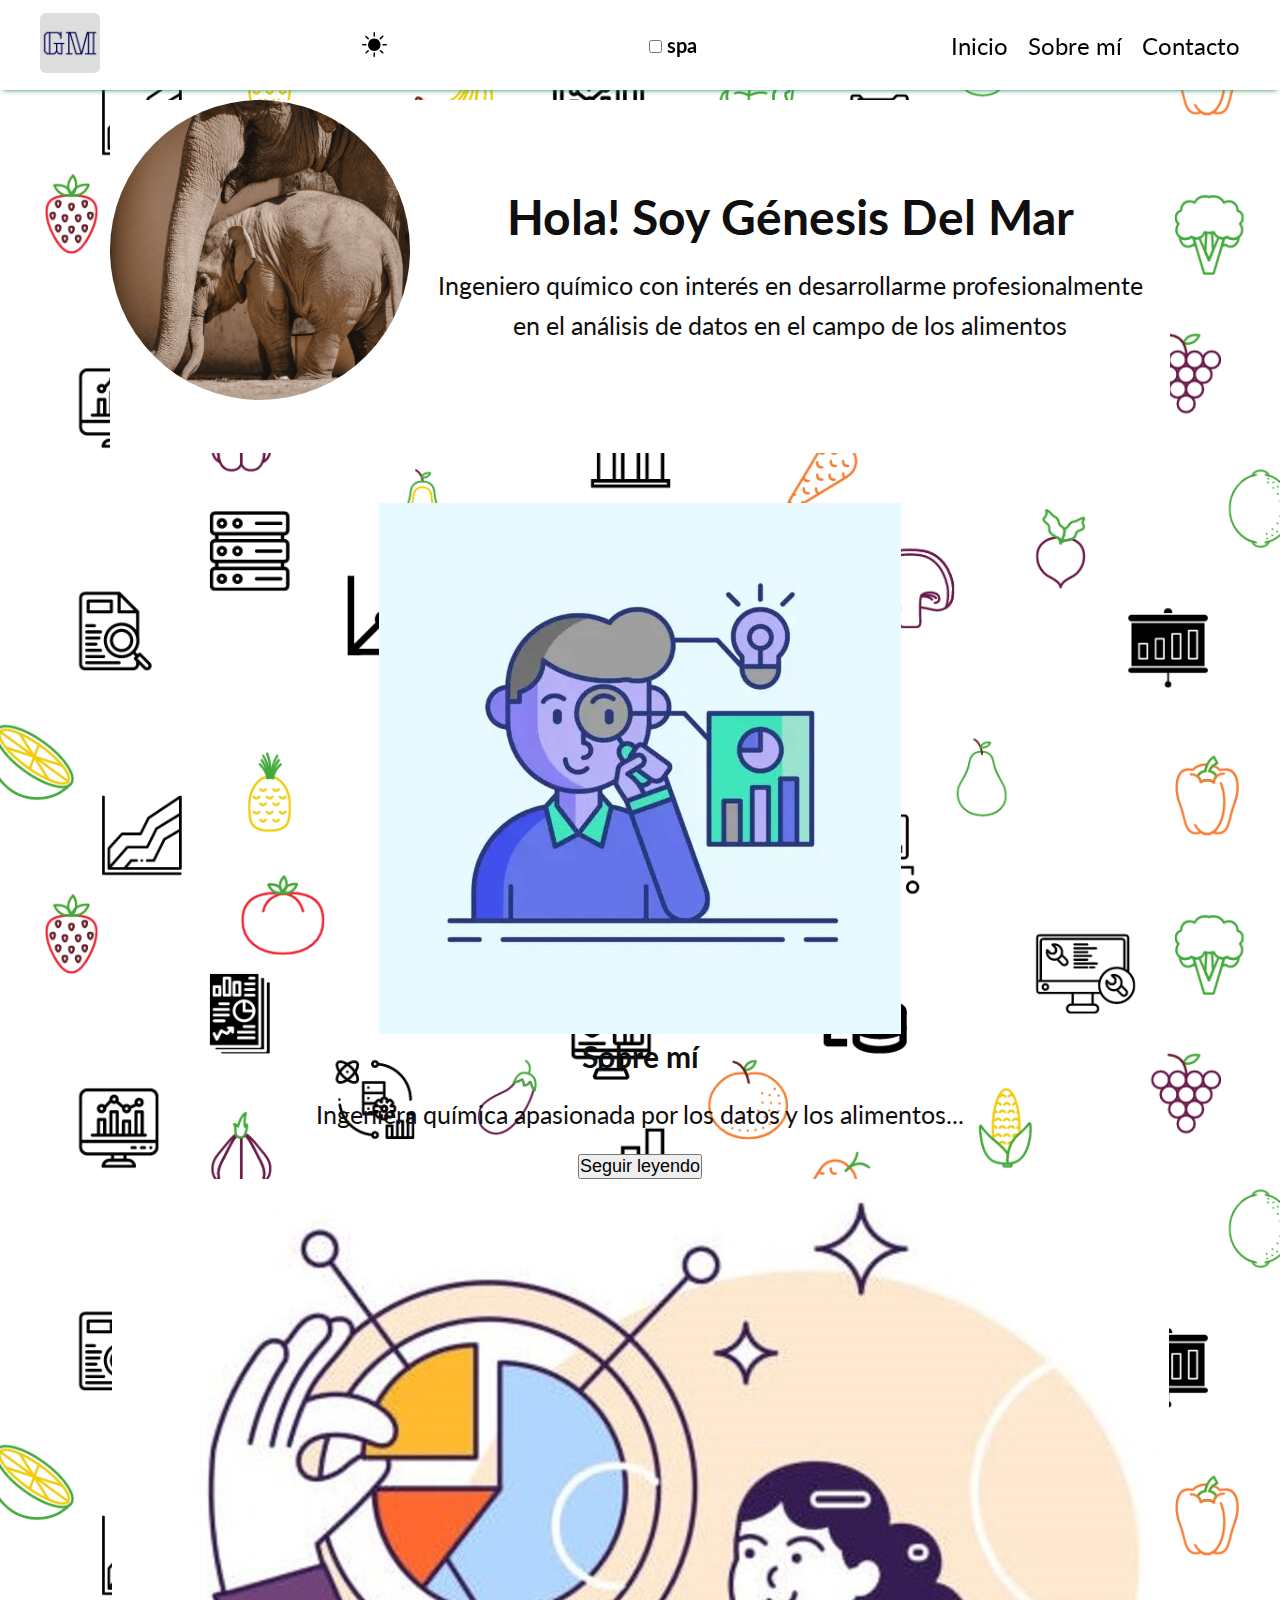
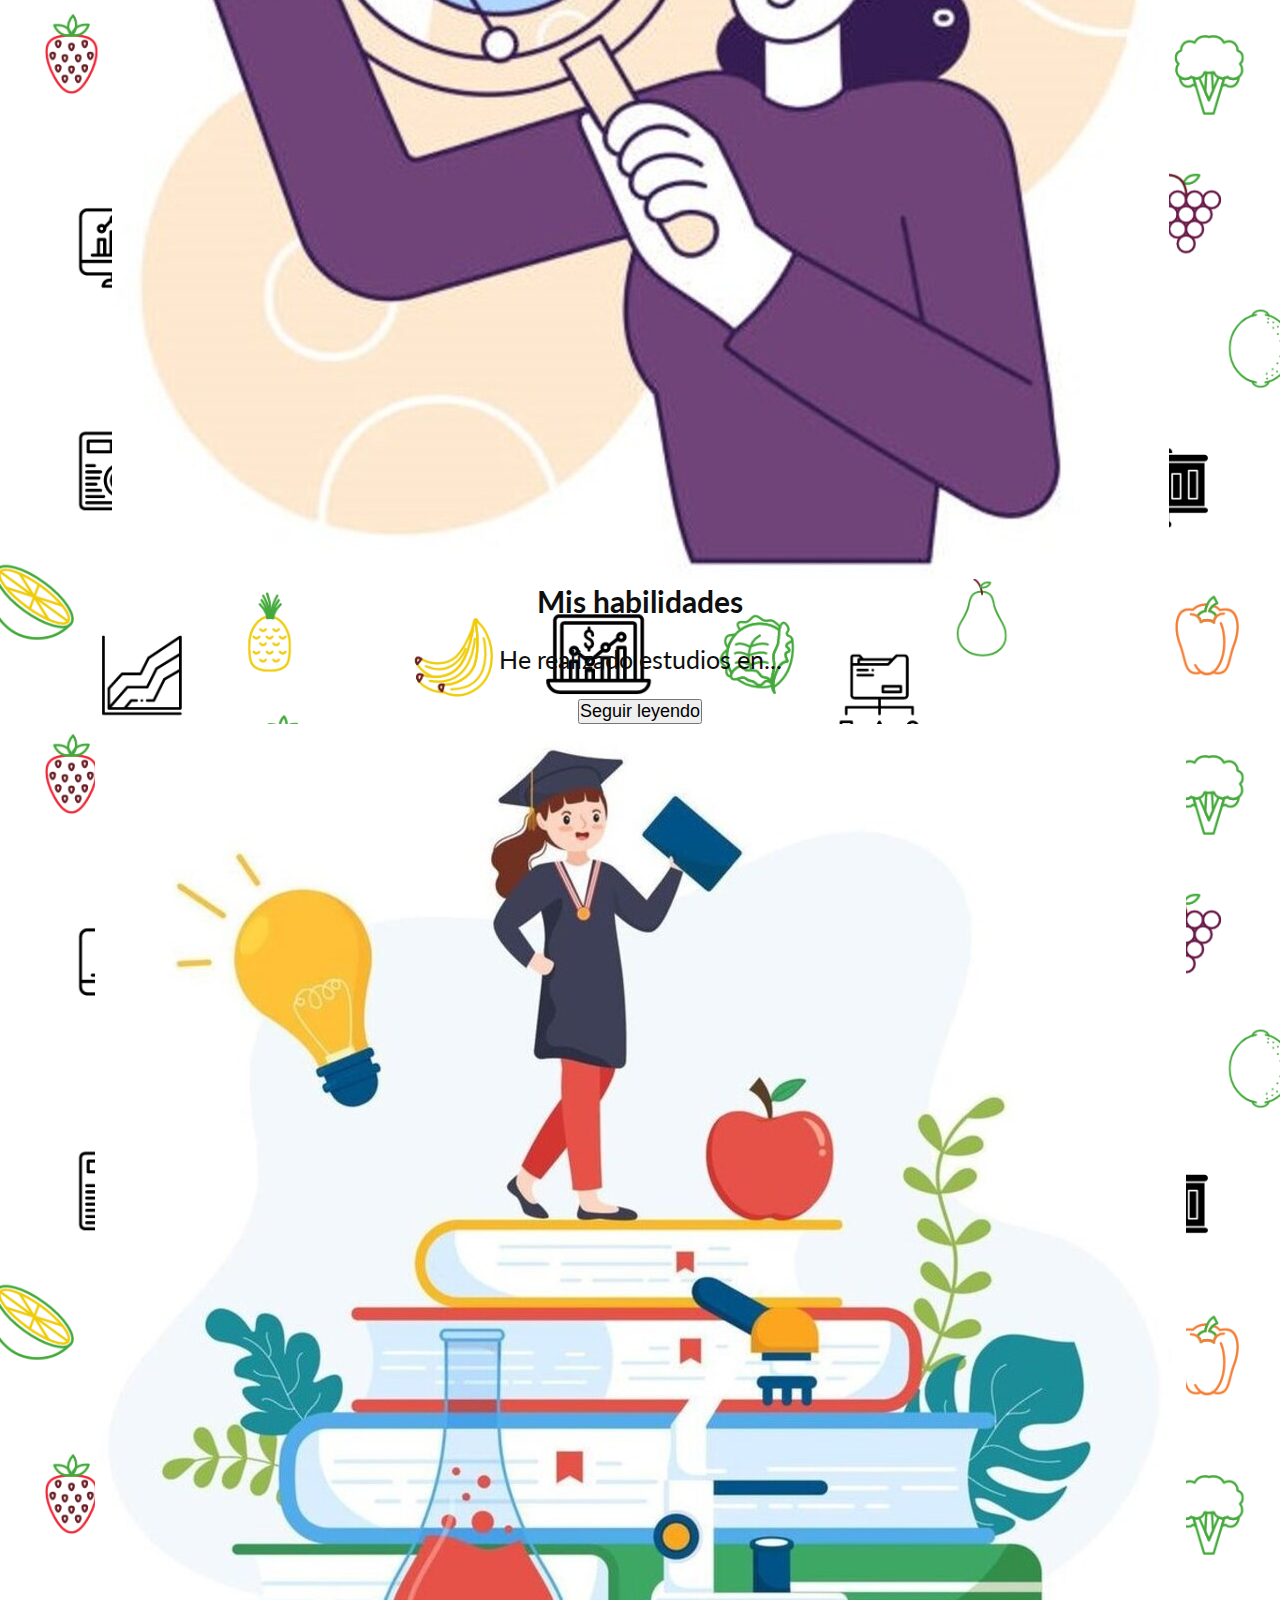
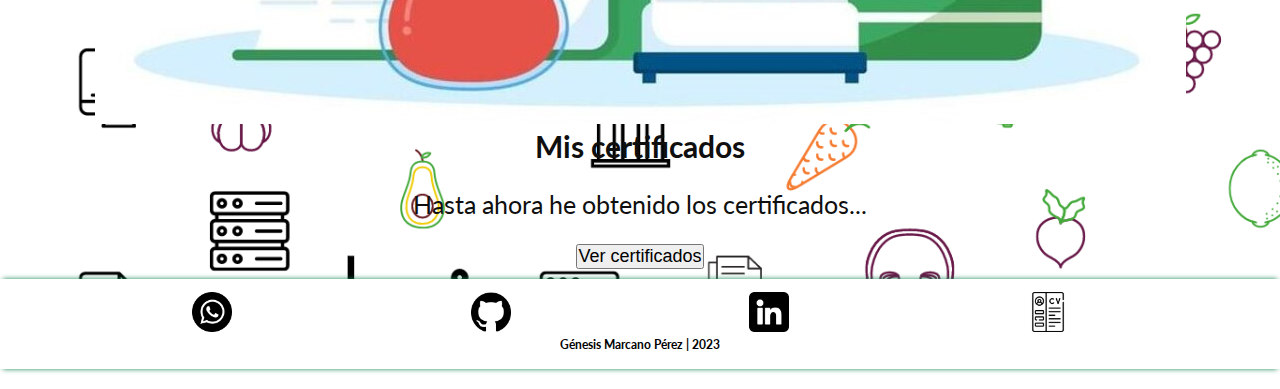
==== index.html @ d4d33fe5 "first commit" ====
<!DOCTYPE html>
<html lang="es">

<head>
    <meta charset="UTF-8">
    <meta http-equiv="X-UA-Compatible" content="IE=edge">
    <meta name="viewport" content="width=device-width, initial-scale=1.0">
    <title>Genesis Marcano</title>
    <link rel="shorcut icon" href="./img/ico-logo-gene.ico">
    <link rel="stylesheet" href="./css/styles.css">
    <link href="https://cdn.jsdelivr.net/npm/bootstrap@5.3.1/dist/css/bootstrap.min.css" rel="stylesheet"
        integrity="sha384-4bw+/aepP/YC94hEpVNVgiZdgIC5+VKNBQNGCHeKRQN+PtmoHDEXuppvnDJzQIu9" crossorigin="anonymous">
</head>

<body class="normal" data-bs-theme="light">
    
    <header>

        <a href="#home" aria-label="Ir a la seccion de inicio"><img src="./img/ico-logo-gene.png" alt="logo-gene"
                id="logo-header"></a>

        <button id="mode-btn">
            <i class="bi bi-moon-stars-fill" id="dark-mode"></i>
            <i class="bi bi-brightness-high-fill" id="light-mode"></i>
        </button>

        <div class="form-check form-switch" id="lang">
            <input id="lang-btn" name="lang-btn" class="form-check-input" type="checkbox" role="switch">
            <label class="form-check-label lang-label" for="lang-btn"> spa </label>
        </div>

        <button id="menu-btn">
            <i class="bi bi-list" id="open-menu"></i>
            <i class="bi bi-x" id="close-menu"></i>
        </button>

        <nav>
            <ul id="header-menu">
                <li class="header-list"><a href="#home">Inicio</a></li>
                <li class="header-list"><a href="#about-me">Sobre mí</a></li>
                <li class="header-list"><a href="#contact">Contacto</a></li>
            </ul>
        </nav>

    </header>

    <main>

        <section id="home">
            <img src="./img/foto-perfil.jpg" alt="foto-perfil" id="profile-picture" class="#">
            <article class="content">
                <h1 class="h1-media">Hola! Soy Génesis Del Mar</h1>
                <p class="#">Ingeniero químico con interés en desarrollarme profesionalmente en el análisis de
                    datos en el campo de los alimentos</p>
            </article>
        </section>

        <section id="about-me">
            <div class="container-md text-center" id="aboutme-section">
                <div class="row justify-content-center">
                    <div class="col-8 col-md-4 mb-3">
                        <div class="card text-center border border-success h-100">
                            <img src="./img/sobre_mi.jpg" class="card-img-top mx-auto p-2" alt="img sobre mi">
                            <div class="card-body align-middle">
                                <h5 class="card-title fw-semibold">Sobre mí</h5>
                                <p class="card-text">Ingeniera química apasionada por los datos y los alimentos...
                                </p>
                                <button type="button" class="btn btn-light fw-semibold" id="button-aboutme1">Seguir
                                    leyendo</button>
                            </div>
                        </div>
                    </div>

                    <div class="col-8 col-md-4 mb-3">
                        <div class="card text-center border border-success h-100">
                            <img src="./img/mis_habilidades.jpg" class="card-img-top mx-auto p-2"
                                alt="img mis habilidades">
                            <div class="card-body align-middle">
                                <h5 class="card-title fw-semibold">Mis habilidades</h5>
                                <p class="card-text ">He realizado estudios en...</p>
                                <button type="button" class="btn btn-light fw-semibold" id="button-skills1">Seguir
                                    leyendo</button>
                            </div>
                        </div>
                    </div>

                    <div class="col-8 col-md-4 mb-3">
                        <div class="card text-center border border-success h-100">
                            <img src="./img/mis_certificados.jpg" class="card-img-top mx-auto p-2"
                                alt="img mis certificados">
                            <div class="card-body align-middle">
                                <h5 class="card-title fw-semibold">Mis certificados</h5>
                                <p class="card-text">Hasta ahora he obtenido los certificados...</p>
                                <button type="button" class="btn btn-light fw-semibold" id="button-certificates">Ver
                                    certificados</button>
                            </div>
                        </div>
                    </div>
                </div>
            </div>

            <section class="popup" id="aboutme-card">
                <div class="card col-5 border border-success mt-5" style="width: 60vw">
                    <h5 class="card-header bg-success p-2 text-white fw-semibold">Sobre mí</h5>
                    <div class="card-body">
                        <p class="card-text">Soy una ingeniera química con profundo interés en el análisis de datos
                            en el ámbito de alimentos. Mi meticulosidad, organización y atención al detalle me
                            permiten resolver problemas con satisfacción. En mis tiempos libres me gusta dibujar y
                            ver
                            series. Desde el segundo semestre de ingeniería, sentí pasión por el campo de alimentos,
                            y
                            aunque
                            inicié una maestría en ingeniería de alimentos, no la concluí. Sin embargo, mi amor por
                            esta área persiste, y estoy ansiosa por demostrar mis habilidades y contribuir en
                            una empresa de alimentos</p>
                        <button type="button" class="btn btn-light fw-semibold back-button"
                            id="button-aboutme2">Volver</button>
            </section>

            <section class="popup" id="skills-card">
                <div class="card col-5 border border-success mt-5" style="width: 60vw">
                    <h5 class="card-header bg-success p-2 text-white fw-semibold">Mis habilidades</h5>
                    <div class="card-body">
                        <p class="card-text">He completado con éxito estudios adicionales con foco en:</p>
                        <ul class="top">
                            <li><img src="./img/ico-html.png" alt="logo-html" class="studies-ico"></li>
                            <li><img src="./img/ico-css.png" alt="logo-css" class="studies-ico"></li>
                            <li><img src="./img/ico-js.png" alt="logo-javascript" class="studies-ico"></li>
                            <li><img src="./img/ico-bootstrap.png" alt="logo-bootstrap" class="studies-ico"></li>
                            <li><img src="./img/ico-excel.png" alt="logo-excel" class="studies-ico"></li>
                        </ul>
                        <ul class="bottom">
                            <li><img src="./img/ico-python.png" alt="logo-python" class="studies-ico"></li>
                            <li><img src="./img/ico-postgre.png" alt="logo-postgre" class="studies-ico"></li>
                            <li><img src="./img/ico-django.png" alt="logo-django" class="studies-ico"></li>
                            <li><img src="./img/ico-github-color.png" alt="logo-github" class="studies-ico"></li>
                        </ul>
                        <br>
                        <button type="button" class="btn btn-light fw-semibold back-button"
                            id="button-skills2">Volver</button>
                    </div>
                </div>
            </section>

            <section class="popup col-12 col-md-9" id="certificates-card">
                <div id="carouselExampleIndicators" class="carousel slide mt-5">
                    <div class="carousel-indicators">
                        <button type="button" data-bs-target="#carouselExampleIndicators" data-bs-slide-to="0"
                            class="active" aria-current="true" aria-label="Slide 1"></button>
                        <button type="button" data-bs-target="#carouselExampleIndicators" data-bs-slide-to="1"
                            aria-label="Slide 2"></button>
                    </div>
                    <div class="carousel-inner">
                        <div class="carousel-item active">
                            <img src="./img/certificados/AI.jpeg" class="d-block certificates" alt="AI certificate">
                        </div>
                        <div class="carousel-item">
                            <img src="./img/certificados/English for developers course.jpeg"
                                class="d-block certificates" alt="english certificate">
                        </div>
                    </div>
                    <button class="carousel-control-prev" type="button" data-bs-target="#carouselExampleIndicators"
                        data-bs-slide="prev">
                        <span class="carousel-control-prev-icon" aria-hidden="true"></span>
                        <span class="visually-hidden">Previous</span>
                    </button>
                    <button class="carousel-control-next" type="button" data-bs-target="#carouselExampleIndicators"
                        data-bs-slide="next">
                        <span class="carousel-control-next-icon" aria-hidden="true"></span>
                        <span class="visually-hidden">Next</span>
                    </button>
                </div>
                <br>
                <div class="card-body">
                    <button type="button" class="btn btn-light fw-semibold back-button">Volver</button>
                </div>
            </section>
        </section>

    </main>

    <footer id="contact">

        <ul id="contact-img-container">
            <li id="whatsapp"><a href="https://api.whatsapp.com/send?phone=56950452419" target="_blank"><img src="./img/ico-whatsapp-negro.png" alt="icono-whatsapp"
                        class="img-footer"></a></li>
            <li id="github"><a href="https://github.com/galmarcano" target="_blank"><img
                        src="./img/ico-github-negro.png" alt="icono-github" class="img-footer"></a></li>
            <li id="linkedin"><a href="https://www.linkedin.com/in/g%C3%A9nesis-marcano-p%C3%A9rez-49a25a9b/"
                    target="_blank"><img src="./img/ico-linkedin-negro.png" alt="icono-linkedin" class="img-footer"></a>
            </li>
            <li id="cv"><a href="./img/cv-gene-spa.pdf" target="_blank"><img src="./img/ico-cv-negro.png" alt="icono-curriculo"
                        class="img-footer"></a></li>
        </ul>

        <h6 id="gene-marcano">Génesis Marcano Pérez | 2023</h6>

    </footer>

    <script src="./js/main.js"></script>
    <script src="https://cdn.jsdelivr.net/npm/bootstrap@5.3.1/dist/js/bootstrap.bundle.min.js"
        integrity="sha384-HwwvtgBNo3bZJJLYd8oVXjrBZt8cqVSpeBNS5n7C8IVInixGAoxmnlMuBnhbgrkm"
        crossorigin="anonymous"></script>

</body>

</html>
---- css/styles.css ----
@import url('https://fonts.googleapis.com/css2?family=Belanosima:wght@400;600;700&family=Lato:wght@400;700&display=swap');
@import url("https://cdn.jsdelivr.net/npm/bootstrap-icons@1.10.5/font/bootstrap-icons.css");

* {
    box-sizing: border-box;
    margin: 0;
    padding: 0;
    scroll-behavior: smooth;
}

body.normal {
    font-family: 'Belanosima', sans-serif;
    font-family: 'Lato', sans-serif;
    color: #0f0f0f;
    font-size: 18px;
    background-image: url('../img/page_background.png');
    background-size: contain;
    background-repeat: repeat-y;
}

body.cards {
    font-family: 'Belanosima', sans-serif;
    font-family: 'Lato', sans-serif;
    color: #0f0f0f;
    font-size: 18px;
    background-image: url('../img/page_transp_background.png');
    background-size: contain;
    background-repeat: repeat-y;
}

header {
    display: flex;
    flex-direction: row;
    justify-content: space-between;
    align-items: center;
    width: 100%;
    box-shadow: 0px 3px 5px -3px #198754;
    background-color: white;
    height: 90px;
    position: fixed;
    top: 0;
    left: 0;
    z-index: 1;
    padding-left: 20px;
    padding-right: 20px;
}

#logo-header {
    width: 100%;
    max-width: 60px;
    margin-left: 20px;
}

label {
    color: black;
    font-weight: bold;
    font-size: 20px;
}

ul {
    display: flex;
    list-style: none;
    justify-content: space-around;
    padding-left: 0px;
    margin: 0px;

}

li {
    color: black;
    margin-right: 20px;
}

li a {
    color: black;
    text-decoration: none;
}

#menu-btn,
#mode-btn {
    background-color: transparent;
    border: 0;
    outline: 0;
    font-size: 25px;
    width: 40px;
    height: 60px;
}

#close-menu,
nav,
#dark-mode {
    display: none;
}

body.mobile-menu-active {
    overflow: hidden;
}

body.mobile-menu-active i#close-menu {
    display: block;
}

body.mobile-menu-active i#open-menu {
    display: none;
}

body.mobile-menu-active header {
    height: 150px;
    flex-wrap: wrap;
    align-items: flex-end;
    transition: height 0.3s;
}

body.mobile-menu-active div#lang {
    height: 40px;
    transition: height 0.3s;
}

body.mobile-menu-active nav {
    display: block;
    width: 100%;
    height: 50%;
}

body.mobile-menu-active ul#header-menu {
    flex-direction: column;
    align-items: flex-end;
    justify-content: space-around;
    height: 100%;
}


body.mode-active i#dark-mode {
    display: block;
}

body.mode-active i#light-mode {
    display: none;
}

body.mode-active header {
    background-color: black;
}

body.mode-active a {
    color: white;
}

body.mode-active label {
    color: white;
}

body.mode-active footer {
    background-color: black;
}

body.mode-active h6#gene-marcano {
    color: white;
}

body.mode-active section#home {
    background-color: #212529;
    color: white;
}

body.normal.mode-active {
    background-image: url('../img/page_background_dark_mode.png');
}

body.cards.mode-active {
    background-image: url('../img/page_transp_background_dark_mode.png');
}


main {
    max-width: 1200px;
    margin: auto;
    min-height: 100vh;
}

h1 {
    font-size: 36px;
}

p {
    line-height: 1.6;
    margin-top: 20px;
    margin-bottom: 20px;
}

#profile-picture {
    width: 100%;
    max-width: 300px;
    border-radius: 100%;
    margin-bottom: 5%;
}

#home,
#about-me {
    display: flex;
    flex-direction: column;
    justify-content: center;
    align-items: center;
    text-align: center;
}

#home {
    background-color: white;
    margin-top: 100px;
    background-size: 80%;
    margin-bottom: 50px;
    margin-left: 30px;
    margin-right: 30px;

}

#about-me {
    margin: 10px 2px;
}

img.studies-ico {
    width: 100%;
}

img.certificates {
    width: 100%;
}


.popup {
    opacity: 0;
    max-height: 0;
    overflow: hidden;
    transition: opacity 0.3s ease-in-out, height 0.3s ease-in-out;
}

.popup.active {
    opacity: 1;
    max-height: 1000px;
}


footer {
    display: flex;
    flex-direction: column;
    justify-content: center;
    background-color: white;
    color: black;
    height: 90px;
    box-shadow: 0px 3px 5px -3px #198754,
        0px -3px 5px -3px #198754;
}

#contact {
    margin-bottom: 20px;
}

#contact-img-container {
    justify-content: space-between;
    padding-left: 15%;
    padding-right: 15%;
}

.img-footer {
    width: 100%;
    max-width: 40px;
}

#gene-marcano {
    display: flex;
    flex-direction: row;
    justify-content: space-evenly;
    margin-bottom: 4px;
    font-weight: bold;
}


@media(min-width: 1024px) {
    #home {
        display: flex;
        flex-direction: row;
        justify-content: center;
        align-items: center;
        text-align: center;
        background-color: white;
        margin-top: 100px;
        background-size: 80%;
        margin-bottom: 50px;
        margin-left: 70px;
        margin-right: 70px;
    }

    .content {
        display: flex;
        flex-direction: column;
        align-items: center;
    }

    h1.h1-media {
        font-size: 48px;
    }

    p {
        font-size: 25px;
        margin: 20px;
    }

    #profile-picture {
        width: 100%;
        max-width: 300px;
    }

    .card-title,
    .card-header {
        font-size: 30px;
    }

    li {
        font-size: x-large;
    }

    #button-aboutme1,
    #button-skills1,
    #button-certificates,
    #button-aboutme2,
    #button-skills2 {
        font-size: large;
    }

    img.studies-ico {
        width: 100%;
        max-width: 70px;
    }

    #menu-btn {
        display: none;
    }

    nav {
        display: block;
    }

}
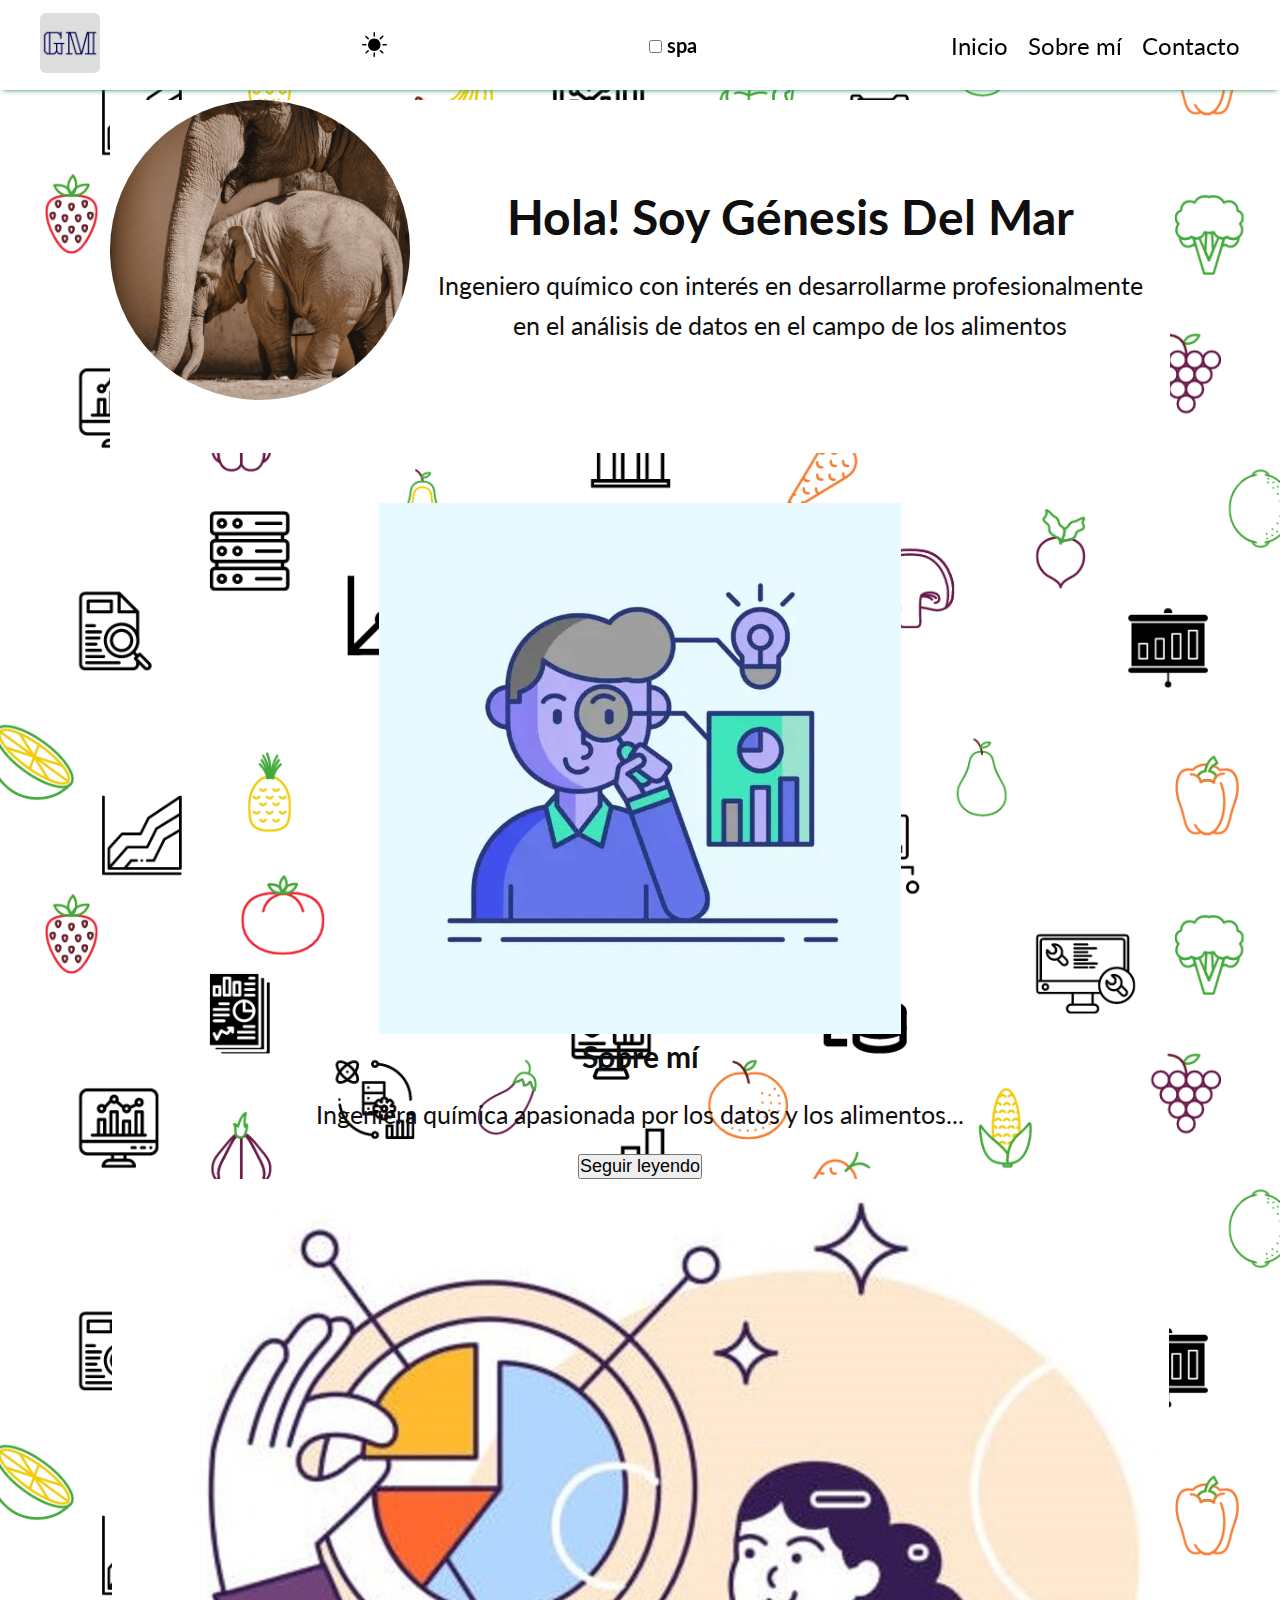
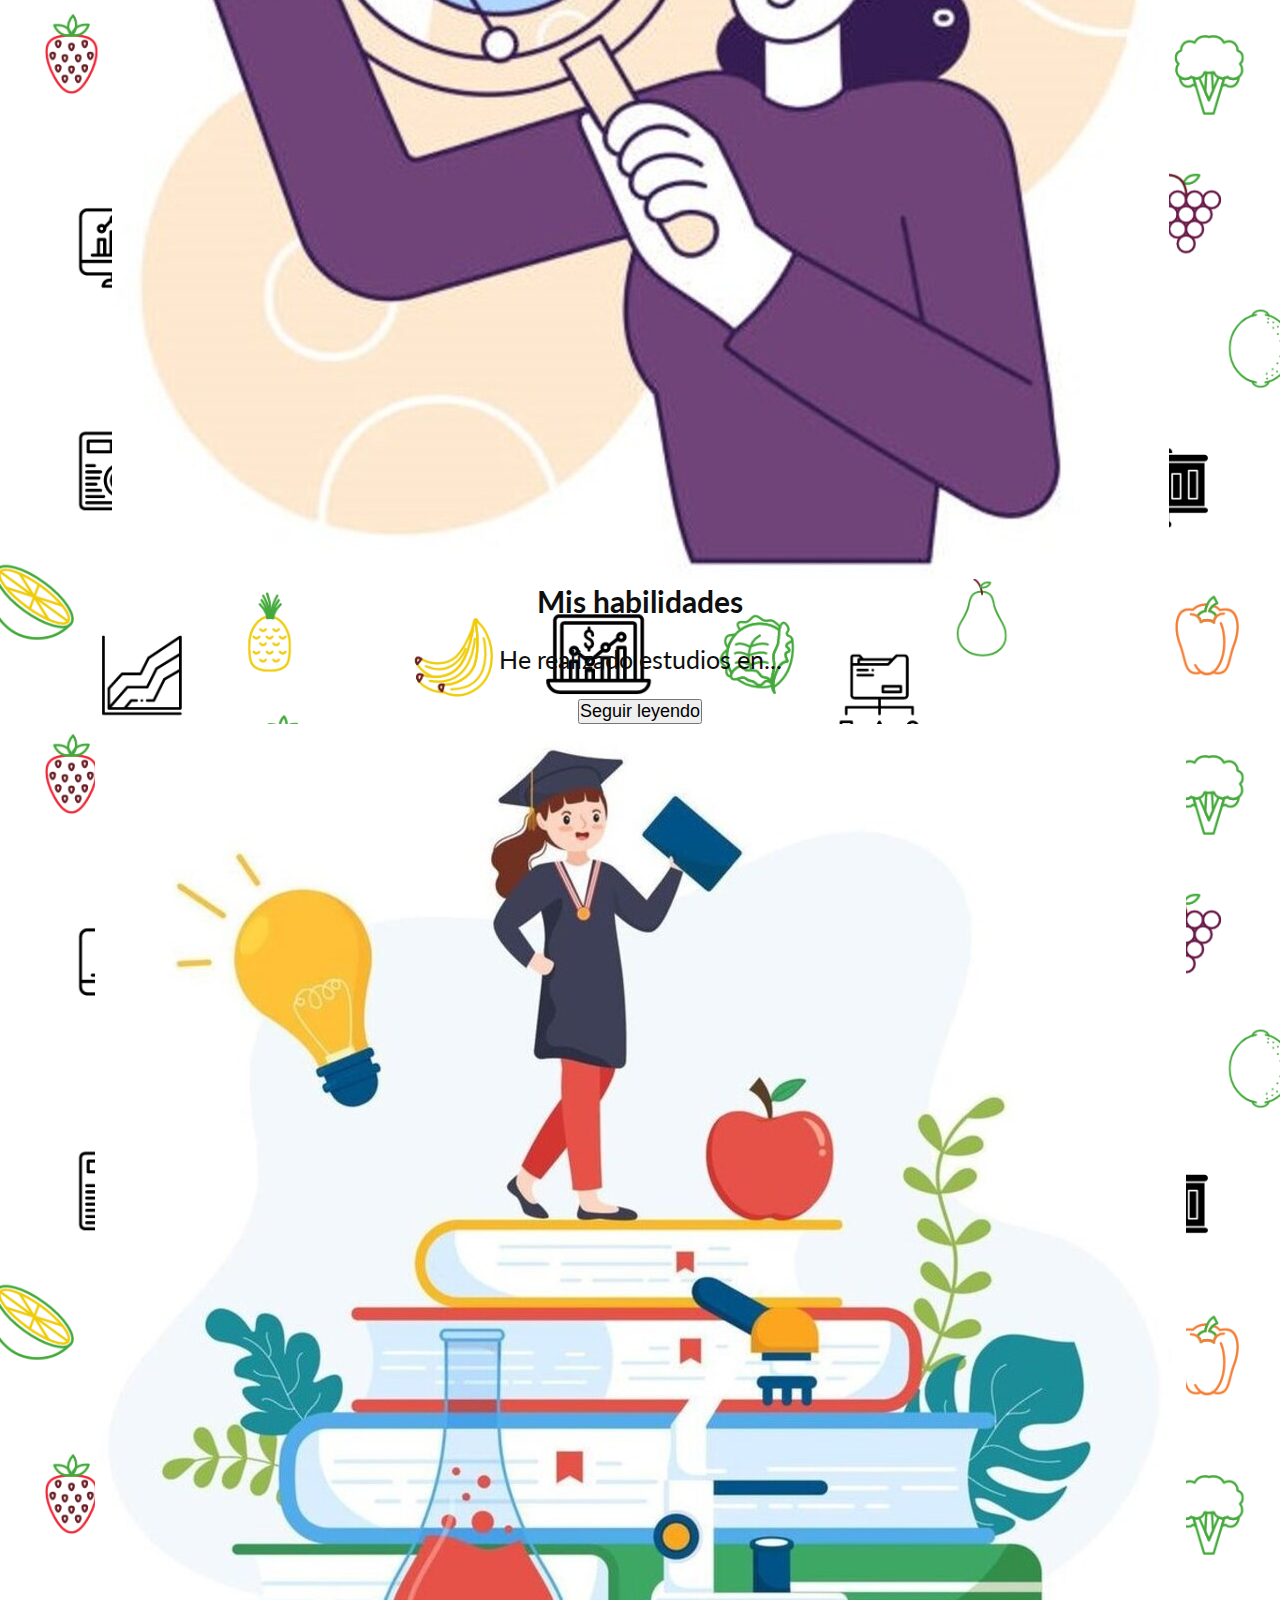
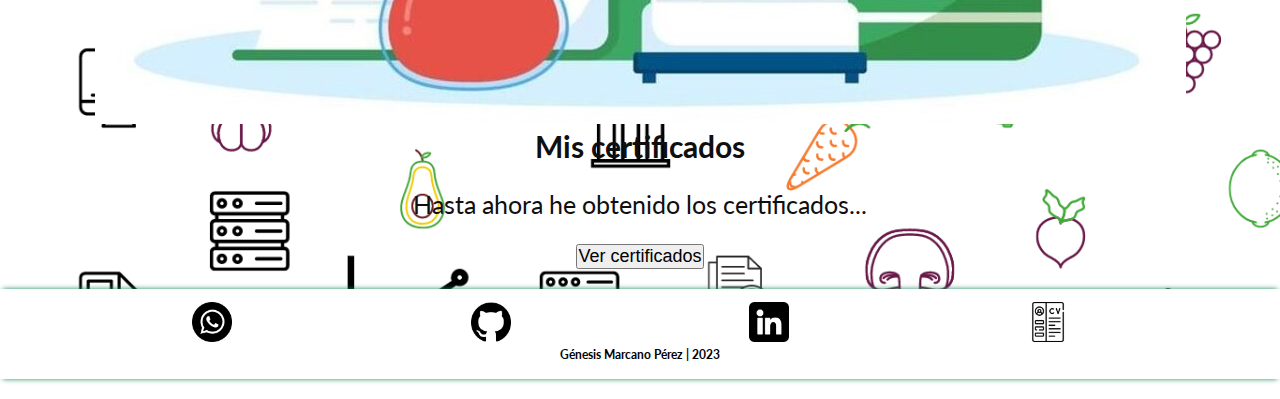
==== commit 59cfbe6e: "changing blank spaces" ====
--- a/index.html
+++ b/index.html
@@ -13,7 +13,7 @@
 </head>
 
 <body class="normal" data-bs-theme="light">
-    
+
     <header>
 
         <a href="#home" aria-label="Ir a la seccion de inicio"><img src="./img/ico-logo-gene.png" alt="logo-gene"
@@ -98,7 +98,9 @@
                     </div>
                 </div>
             </div>
-
+        </section>
+
+        <section id="hidden-about-me">
             <section class="popup" id="aboutme-card">
                 <div class="card col-5 border border-success mt-5" style="width: 60vw">
                     <h5 class="card-header bg-success p-2 text-white fw-semibold">Sobre mí</h5>
@@ -182,15 +184,15 @@
     <footer id="contact">
 
         <ul id="contact-img-container">
-            <li id="whatsapp"><a href="https://api.whatsapp.com/send?phone=56950452419" target="_blank"><img src="./img/ico-whatsapp-negro.png" alt="icono-whatsapp"
-                        class="img-footer"></a></li>
+            <li id="whatsapp"><a href="https://api.whatsapp.com/send?phone=56950452419" target="_blank"><img
+                        src="./img/ico-whatsapp-negro.png" alt="icono-whatsapp" class="img-footer"></a></li>
             <li id="github"><a href="https://github.com/galmarcano" target="_blank"><img
                         src="./img/ico-github-negro.png" alt="icono-github" class="img-footer"></a></li>
             <li id="linkedin"><a href="https://www.linkedin.com/in/g%C3%A9nesis-marcano-p%C3%A9rez-49a25a9b/"
                     target="_blank"><img src="./img/ico-linkedin-negro.png" alt="icono-linkedin" class="img-footer"></a>
             </li>
-            <li id="cv"><a href="./img/cv-gene-spa.pdf" target="_blank"><img src="./img/ico-cv-negro.png" alt="icono-curriculo"
-                        class="img-footer"></a></li>
+            <li id="cv"><a href="./img/cv-gene-spa.pdf" target="_blank"><img src="./img/ico-cv-negro.png"
+                        alt="icono-curriculo" class="img-footer"></a></li>
         </ul>
 
         <h6 id="gene-marcano">Génesis Marcano Pérez | 2023</h6>
--- a/css/styles.css
+++ b/css/styles.css
@@ -215,17 +215,26 @@
 }
 
 #about-me {
-    margin: 10px 2px;
+    margin: 10px 5px;
 }
 
 img.studies-ico {
     width: 100%;
+    max-width: 50px;
 }
 
 img.certificates {
     width: 100%;
 }
 
+#hidden-about-me {
+    display: flex;
+    flex-direction: column;
+    justify-content: center;
+    align-items: center;
+    text-align: center;
+    margin-bottom: 10px;
+}
 
 .popup {
     opacity: 0;
@@ -238,6 +247,7 @@
     opacity: 1;
     max-height: 1000px;
 }
+
 
 
 footer {
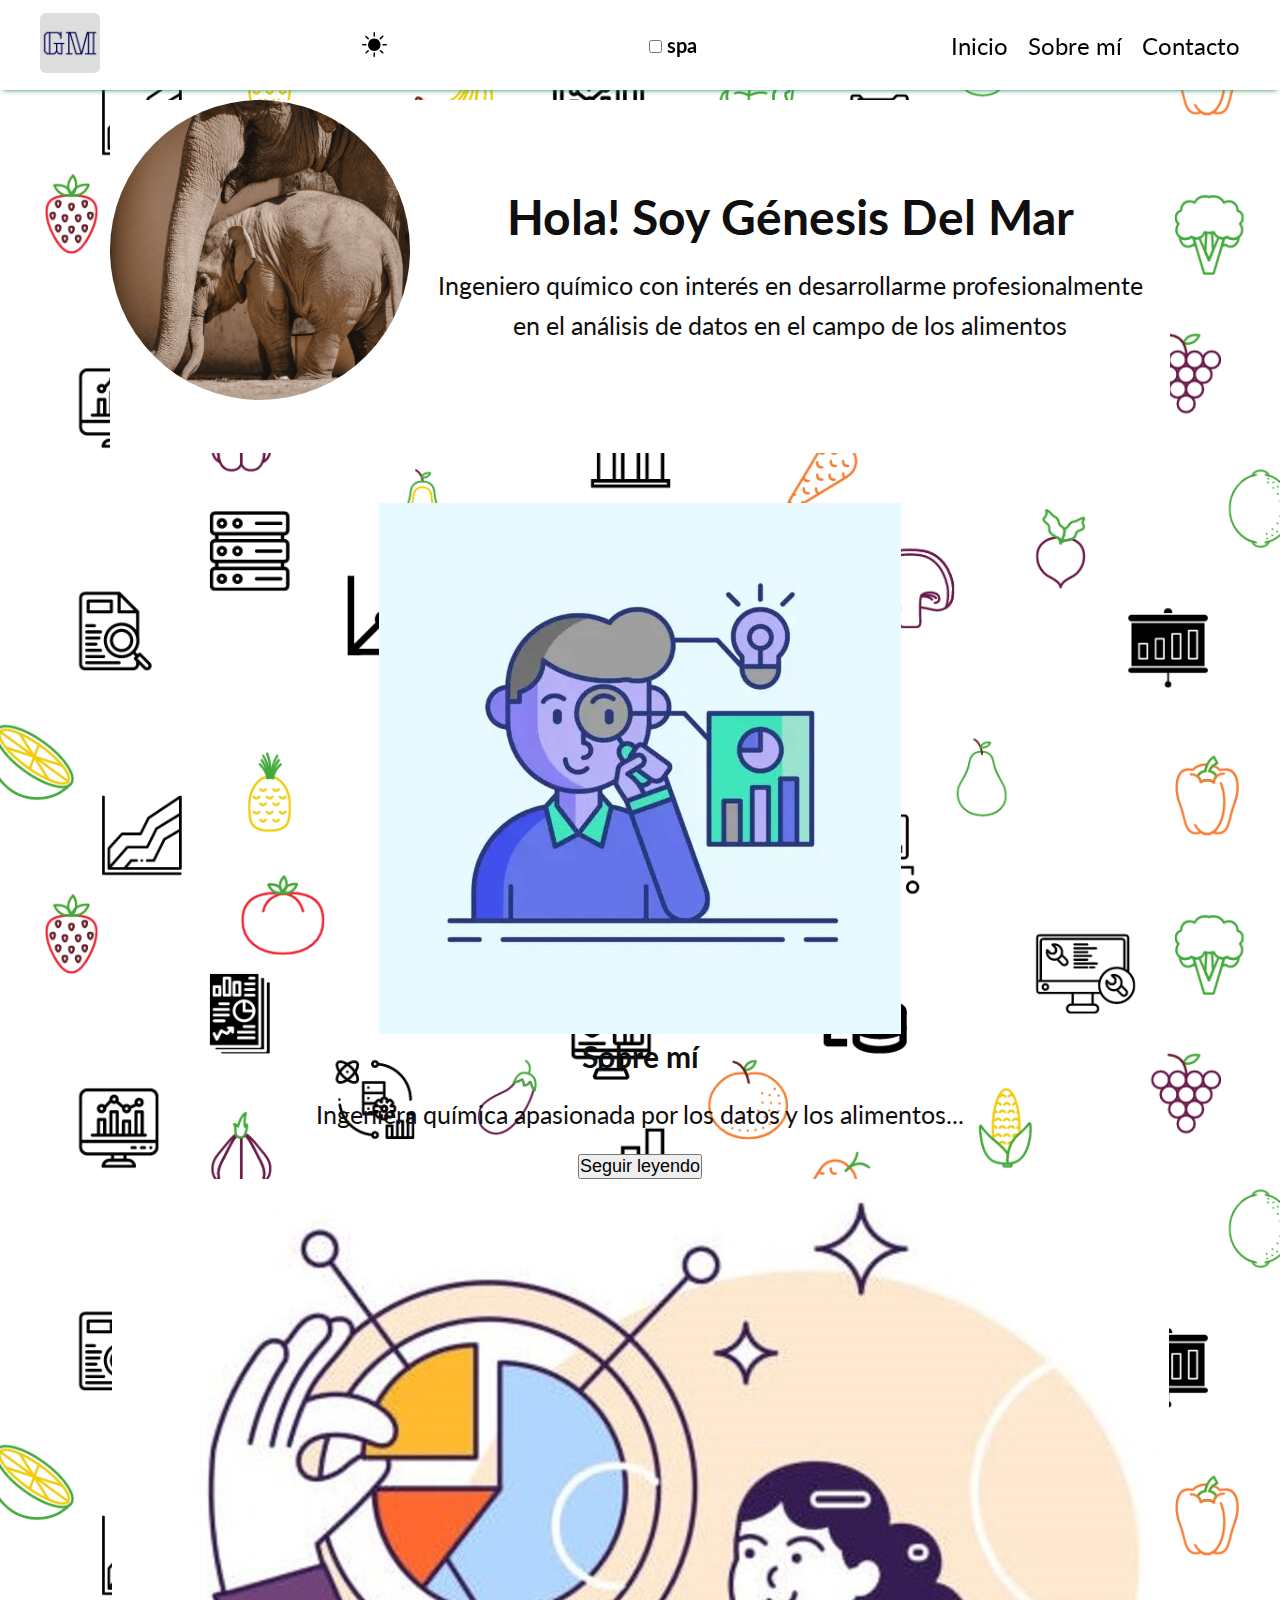
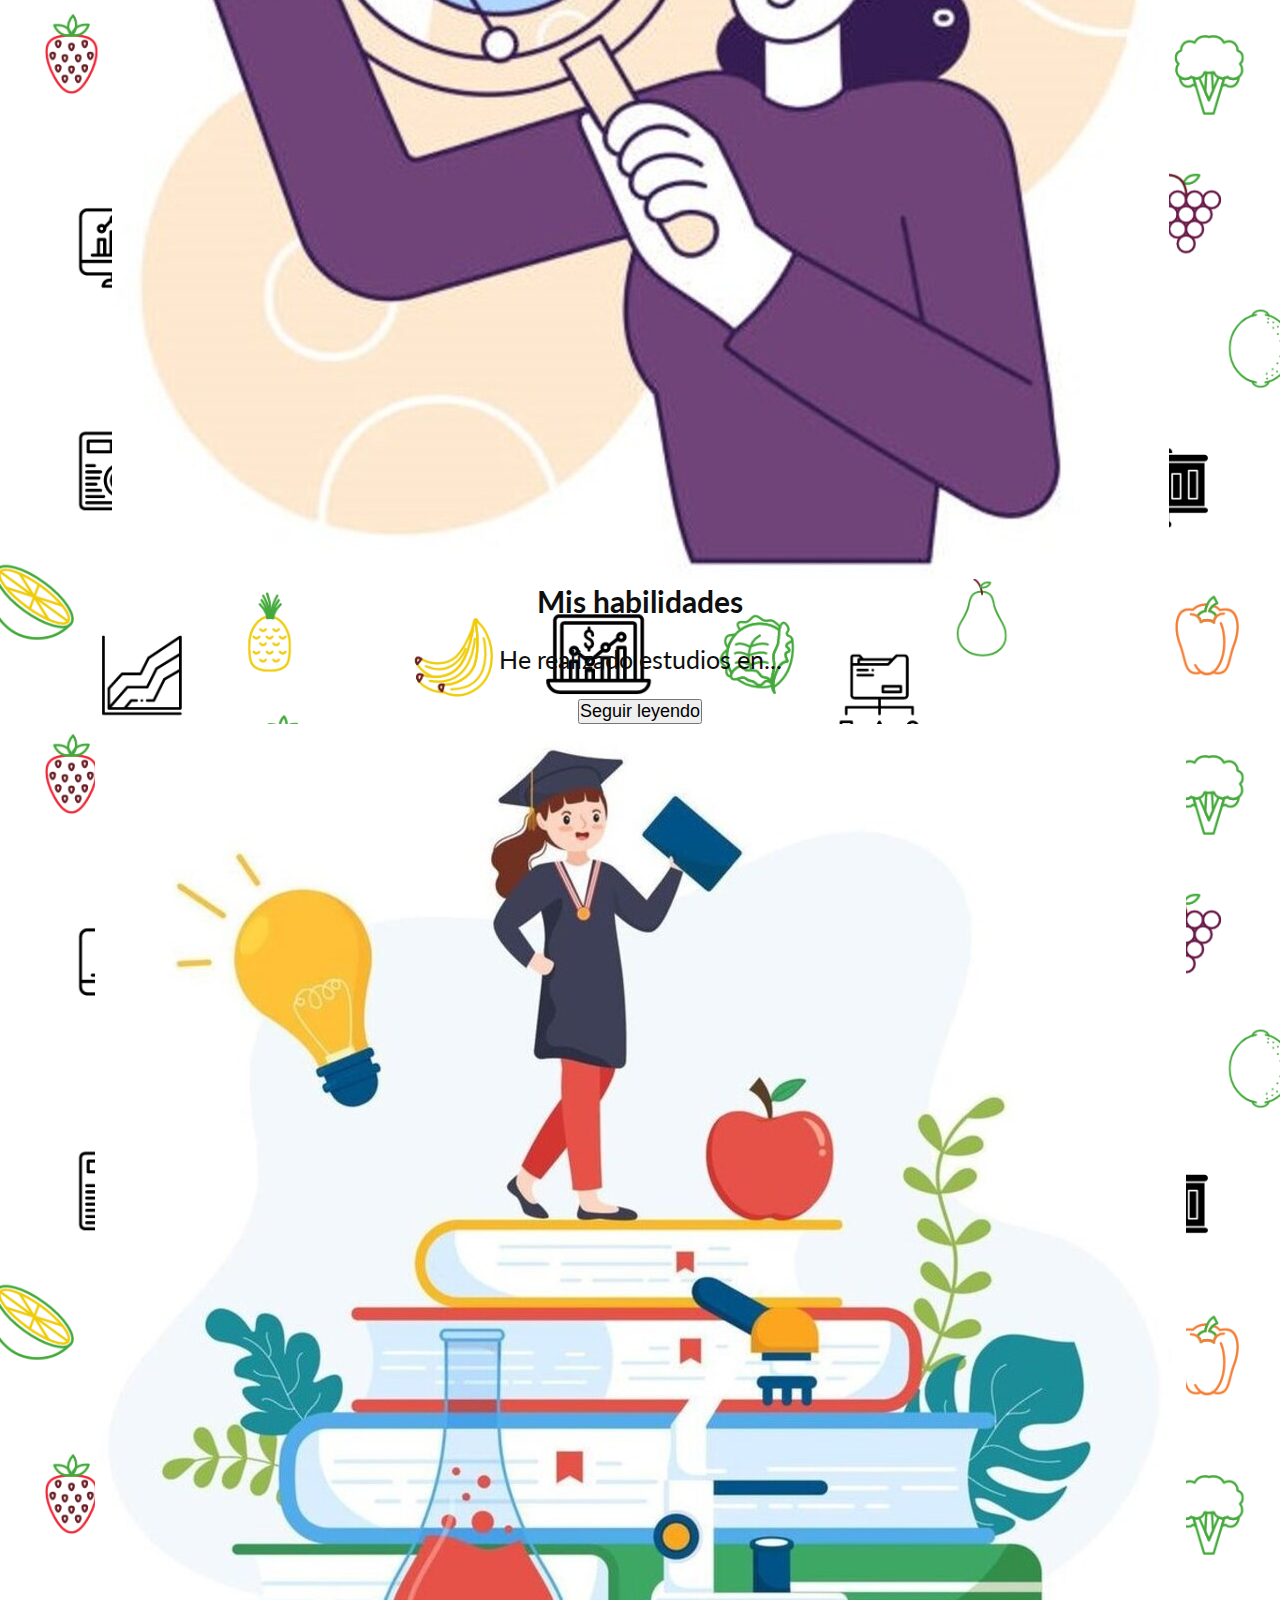
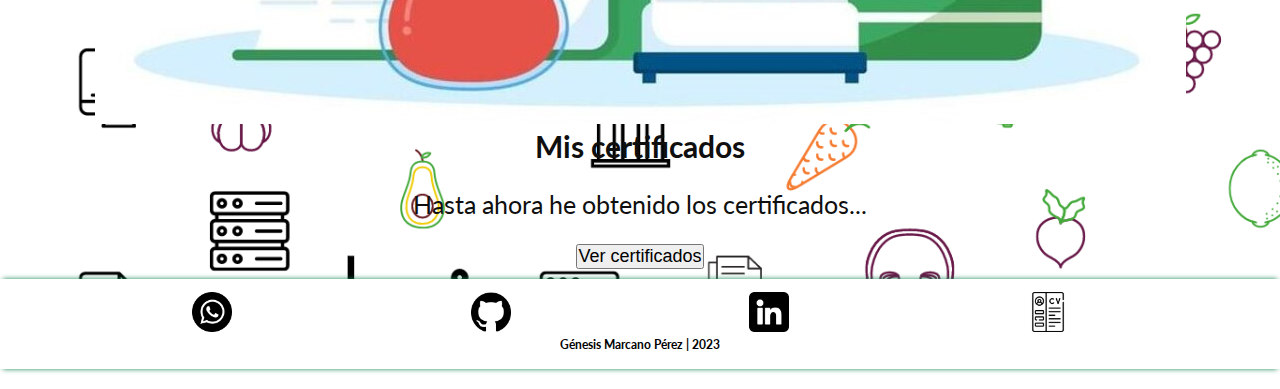
==== commit 0dfbf822: "aling center" ====
--- a/index.html
+++ b/index.html
@@ -98,10 +98,8 @@
                     </div>
                 </div>
             </div>
-        </section>
-
-        <section id="hidden-about-me">
-            <section class="popup" id="aboutme-card">
+
+            <section class="popup align-self-center" id="aboutme-card">
                 <div class="card col-5 border border-success mt-5" style="width: 60vw">
                     <h5 class="card-header bg-success p-2 text-white fw-semibold">Sobre mí</h5>
                     <div class="card-body">
@@ -119,7 +117,7 @@
                             id="button-aboutme2">Volver</button>
             </section>
 
-            <section class="popup" id="skills-card">
+            <section class="popup align-self-center" id="skills-card">
                 <div class="card col-5 border border-success mt-5" style="width: 60vw">
                     <h5 class="card-header bg-success p-2 text-white fw-semibold">Mis habilidades</h5>
                     <div class="card-body">
@@ -144,7 +142,7 @@
                 </div>
             </section>
 
-            <section class="popup col-12 col-md-9" id="certificates-card">
+            <section class="popup col-12 col-md-9 align-self-center" id="certificates-card">
                 <div id="carouselExampleIndicators" class="carousel slide mt-5">
                     <div class="carousel-indicators">
                         <button type="button" data-bs-target="#carouselExampleIndicators" data-bs-slide-to="0"
--- a/css/styles.css
+++ b/css/styles.css
@@ -227,14 +227,6 @@
     width: 100%;
 }
 
-#hidden-about-me {
-    display: flex;
-    flex-direction: column;
-    justify-content: center;
-    align-items: center;
-    text-align: center;
-    margin-bottom: 10px;
-}
 
 .popup {
     opacity: 0;
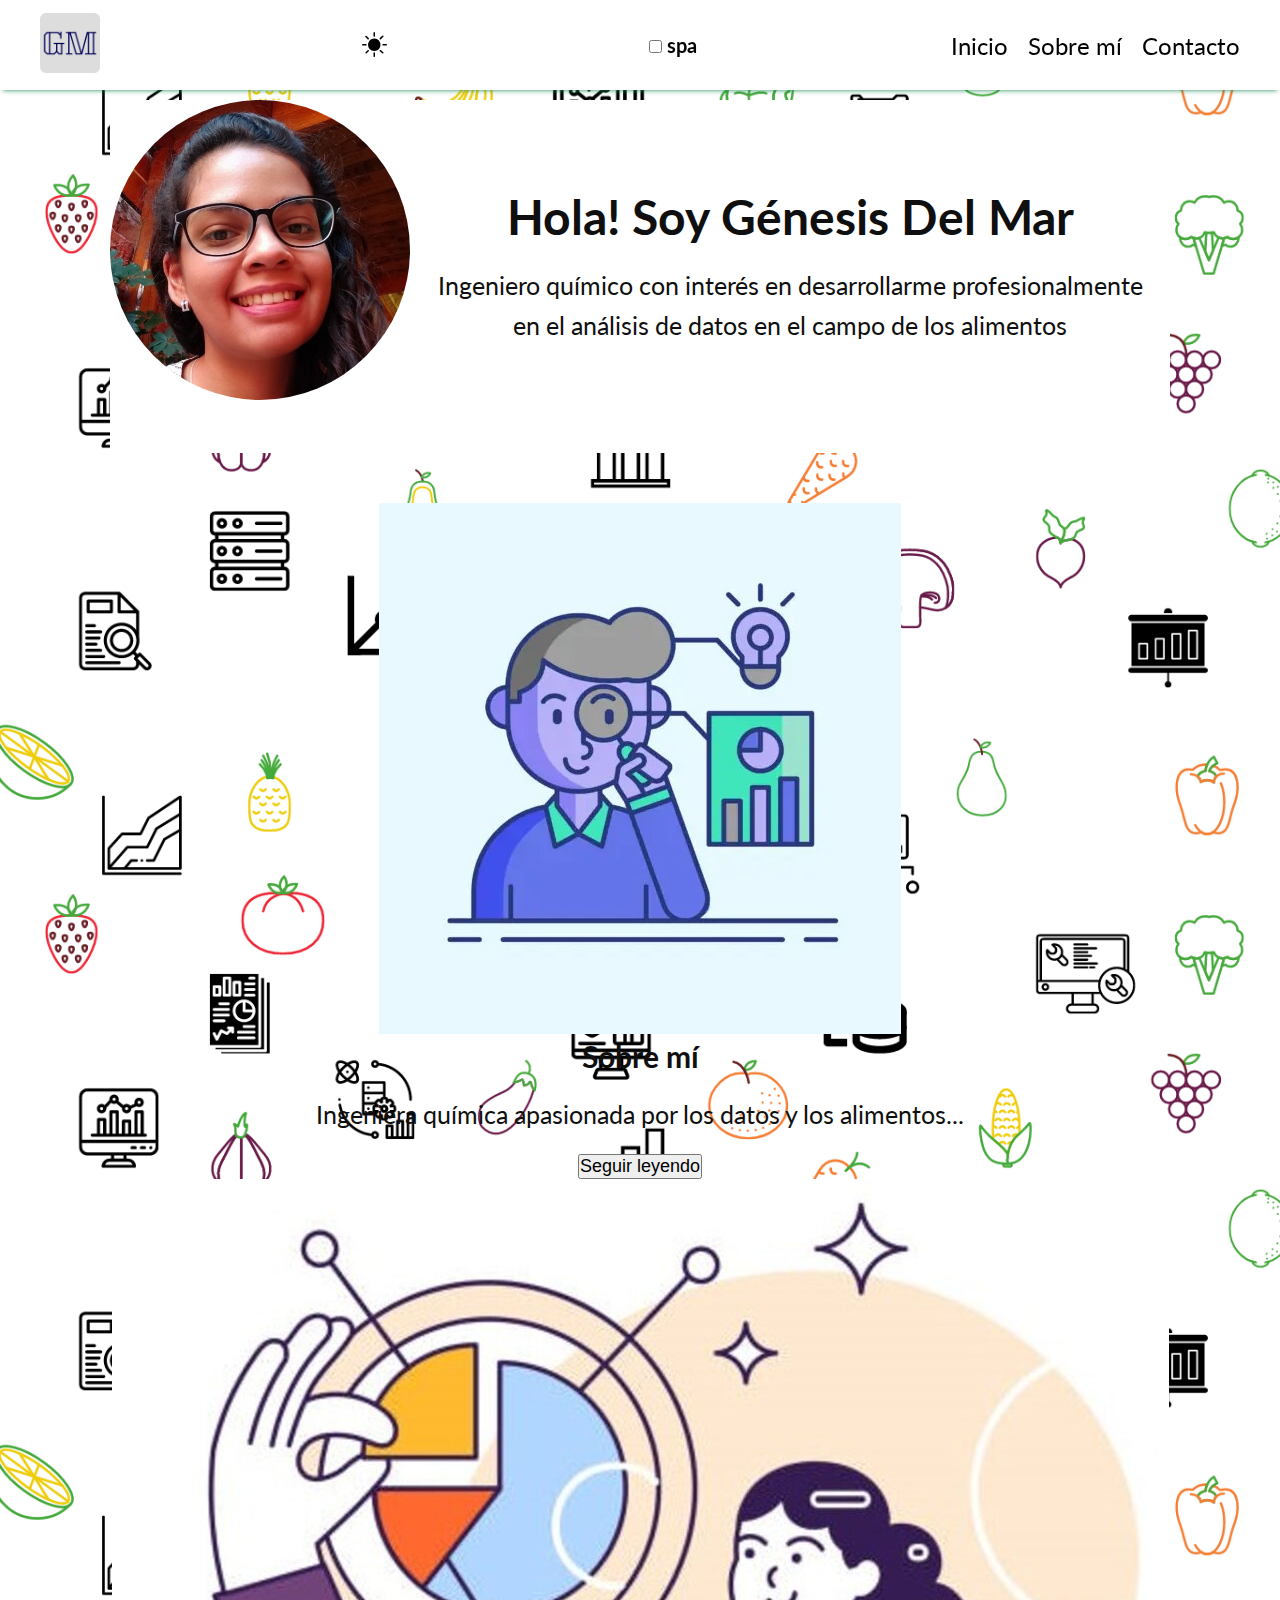
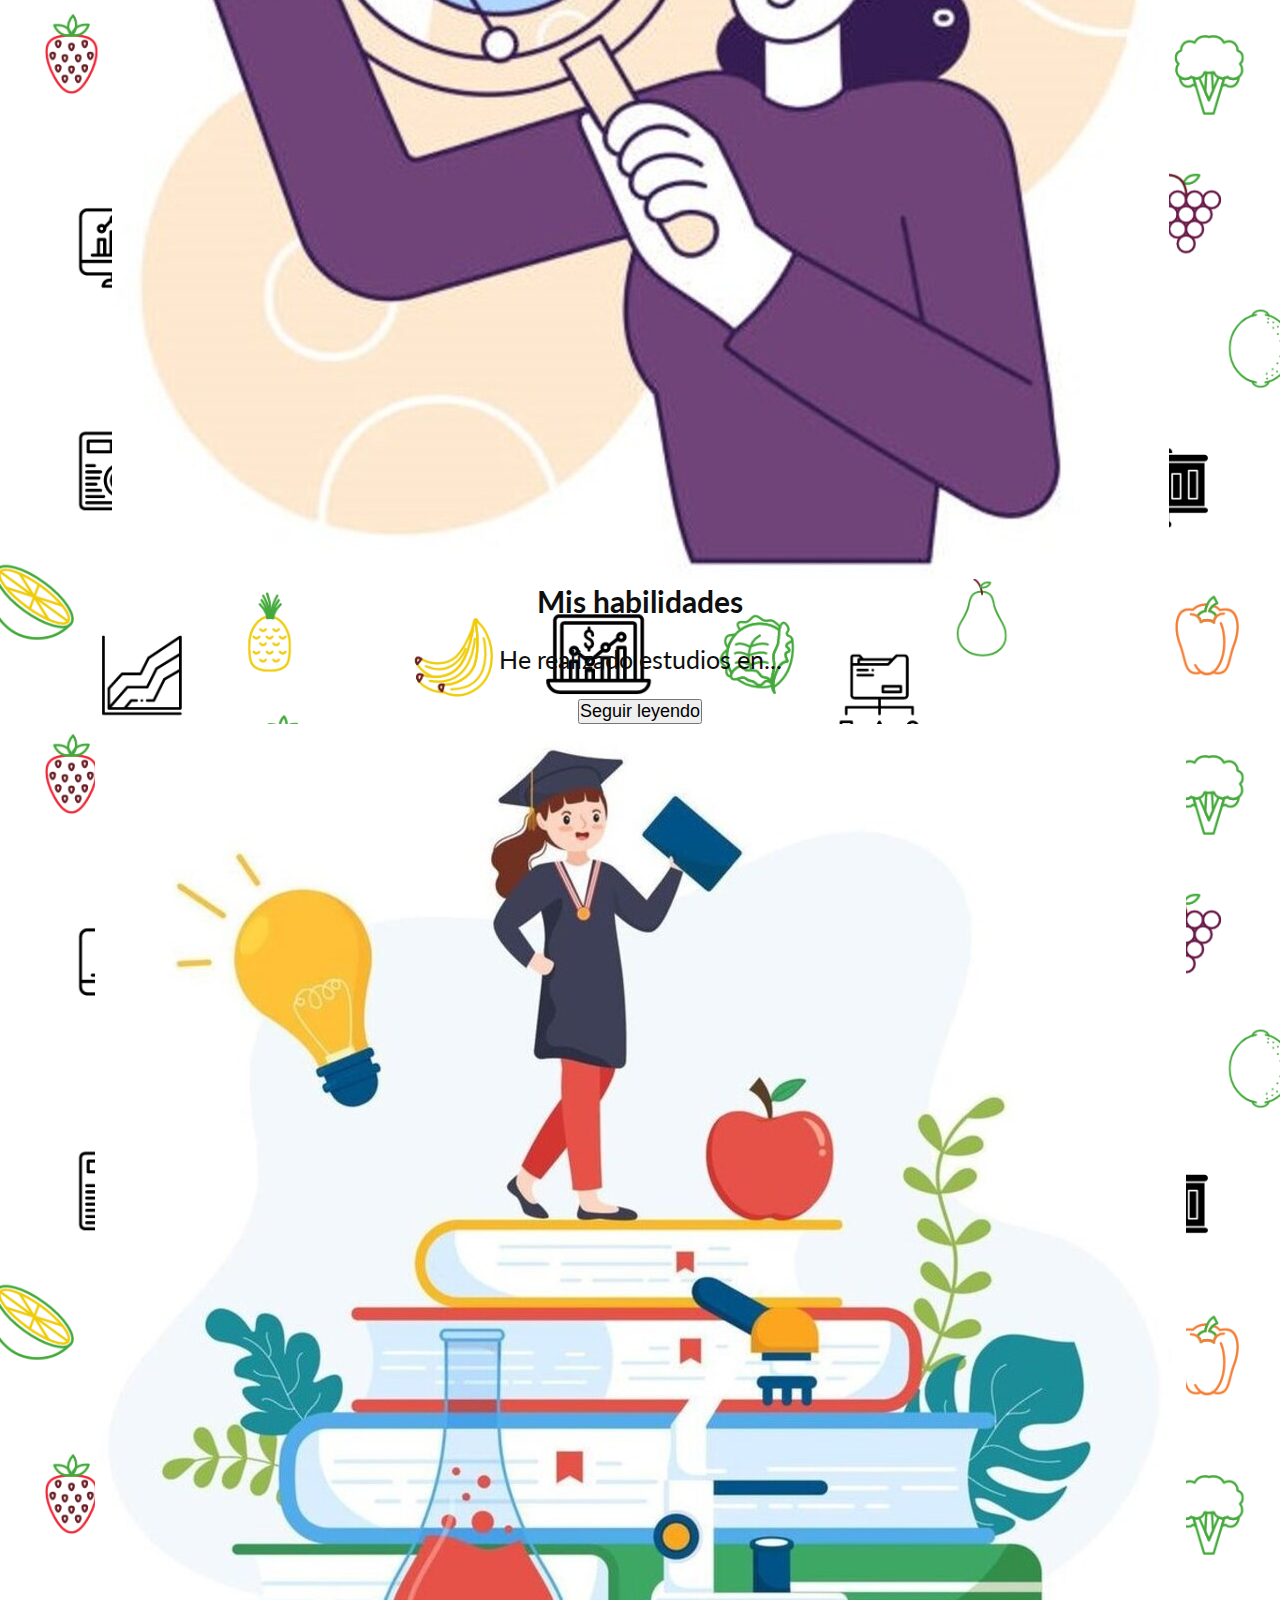
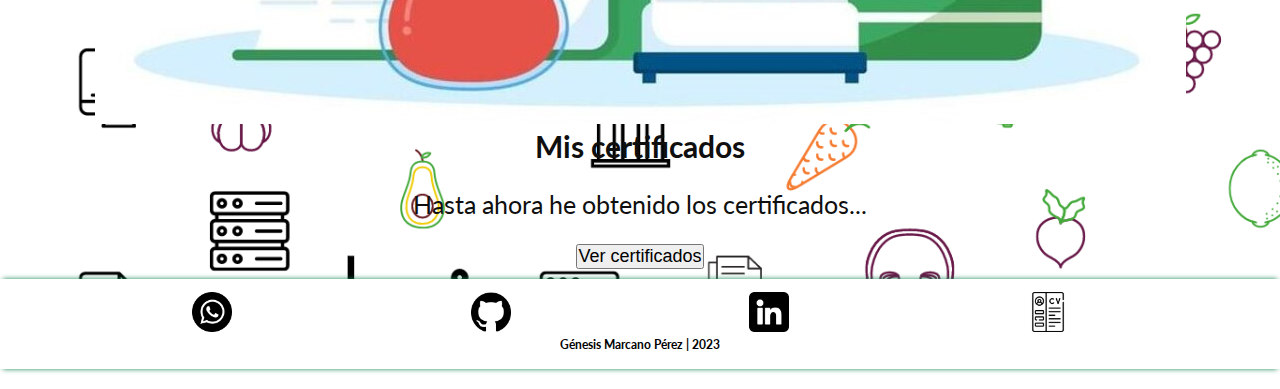
==== commit 626ac127: "resizing background" ====
--- a/index.html
+++ b/index.html
@@ -122,14 +122,12 @@
                     <h5 class="card-header bg-success p-2 text-white fw-semibold">Mis habilidades</h5>
                     <div class="card-body">
                         <p class="card-text">He completado con éxito estudios adicionales con foco en:</p>
-                        <ul class="top">
+                        <ul id="ico-studies-list">
                             <li><img src="./img/ico-html.png" alt="logo-html" class="studies-ico"></li>
                             <li><img src="./img/ico-css.png" alt="logo-css" class="studies-ico"></li>
                             <li><img src="./img/ico-js.png" alt="logo-javascript" class="studies-ico"></li>
                             <li><img src="./img/ico-bootstrap.png" alt="logo-bootstrap" class="studies-ico"></li>
                             <li><img src="./img/ico-excel.png" alt="logo-excel" class="studies-ico"></li>
-                        </ul>
-                        <ul class="bottom">
                             <li><img src="./img/ico-python.png" alt="logo-python" class="studies-ico"></li>
                             <li><img src="./img/ico-postgre.png" alt="logo-postgre" class="studies-ico"></li>
                             <li><img src="./img/ico-django.png" alt="logo-django" class="studies-ico"></li>
--- a/css/styles.css
+++ b/css/styles.css
@@ -24,7 +24,7 @@
     color: #0f0f0f;
     font-size: 18px;
     background-image: url('../img/page_transp_background.png');
-    background-size: contain;
+    background-size: cover;
     background-repeat: repeat-y;
 }
 
@@ -76,6 +76,26 @@
     text-decoration: none;
 }
 
+#ico-studies-list {
+    display: flex;
+    flex-wrap: wrap;
+    justify-content: flex-start;
+    padding: 0;
+}
+
+#ico-studies-list li {
+    flex: 1;
+    padding: 10px;
+    box-sizing: border-box;
+    margin: 0px;
+}
+
+.studies-ico {
+    width: 100%;
+    min-width: 50px;
+    max-width: 70px;
+}
+
 #menu-btn,
 #mode-btn {
     background-color: transparent;
@@ -216,11 +236,6 @@
 
 #about-me {
     margin: 10px 5px;
-}
-
-img.studies-ico {
-    width: 100%;
-    max-width: 50px;
 }
 
 img.certificates {
@@ -329,11 +344,6 @@
         font-size: large;
     }
 
-    img.studies-ico {
-        width: 100%;
-        max-width: 70px;
-    }
-
     #menu-btn {
         display: none;
     }
